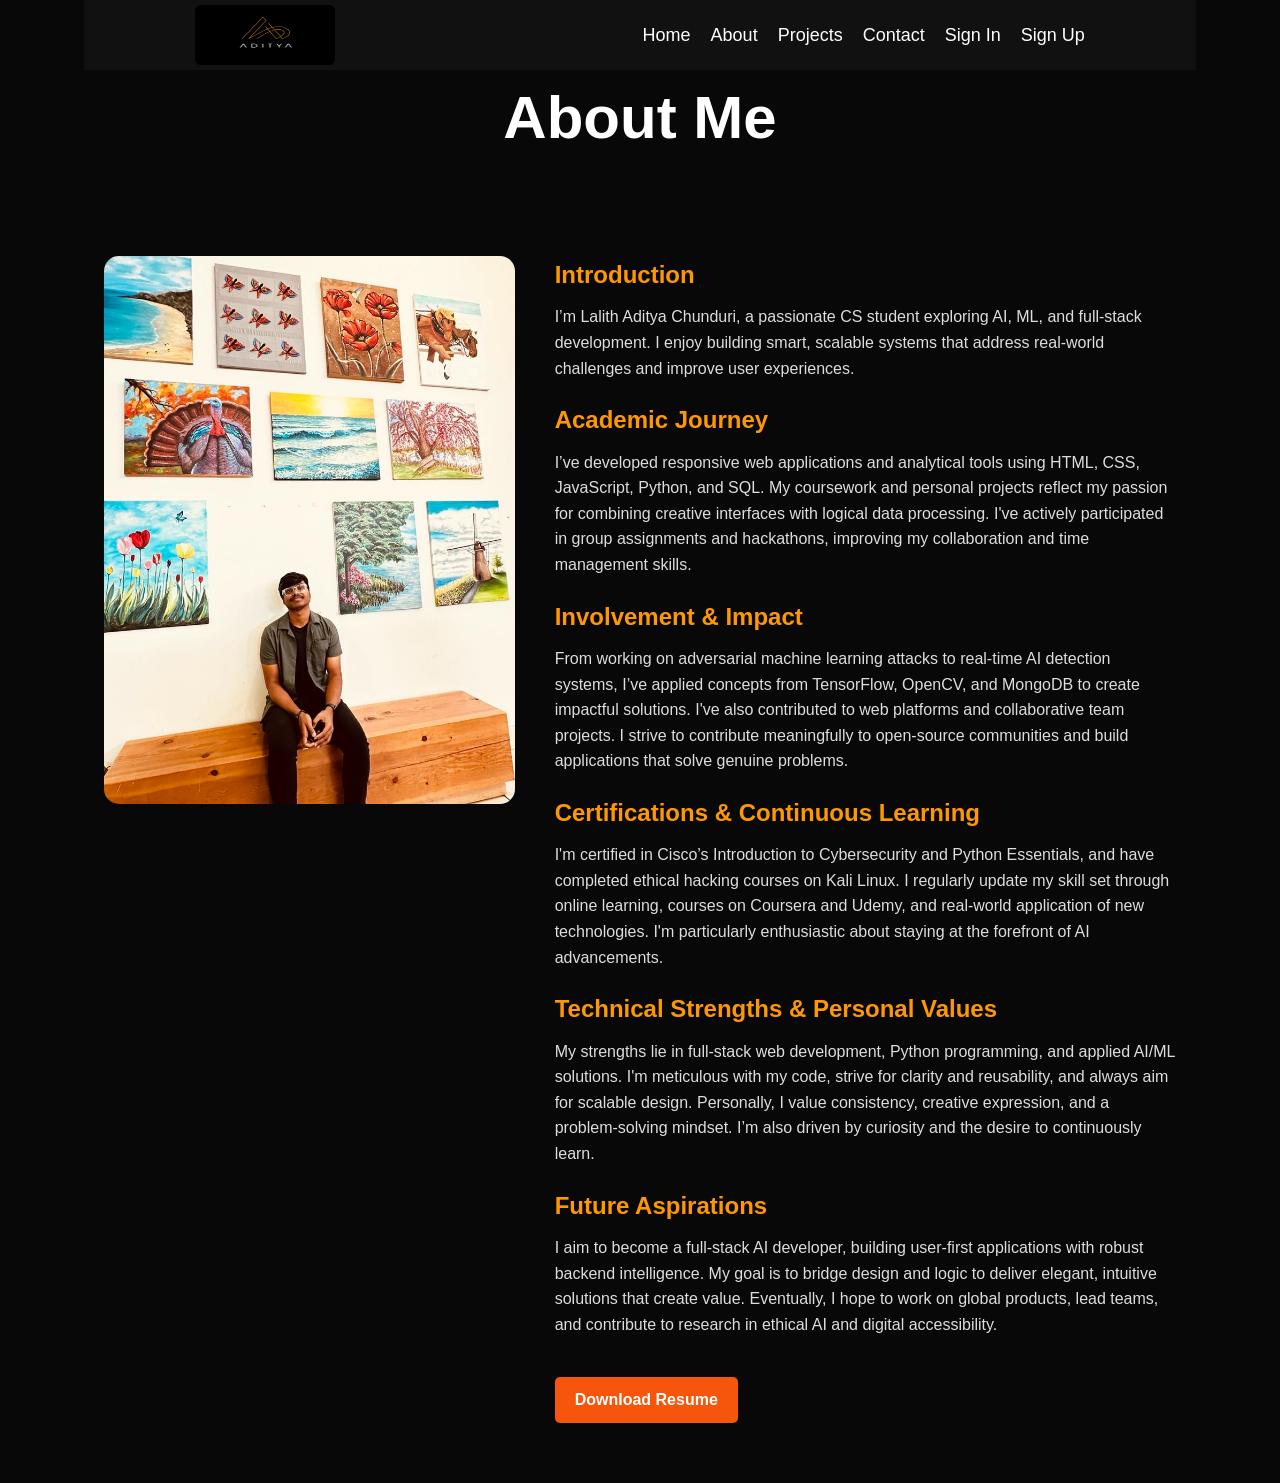
==== about.html @ 82158745 "Update about.html" ====
<!DOCTYPE html>
<html lang="en">
<head>
  <meta charset="UTF-8" />
  <meta name="viewport" content="width=device-width, initial-scale=1.0" />
  <title>About - Lalith Aditya</title>
  <link rel="stylesheet" href="style.css" />
  <style>
    :root {
      --bg-color: #080808;
      --text-color: #ffffff;
      --accent-color: #f5560c;
    }

    body {
      margin: 0;
      background: var(--bg-color);
      color: var(--text-color);
      font-family: 'Segoe UI', sans-serif;
    }

    .container {
      max-width: 1200px;
      margin: auto;
      padding: 0 20px;
    }

    nav {
      display: flex;
      justify-content: space-between;
      align-items: center;
      height: 70px;
      background-color: #111;
      padding: 0 10%;
      position: relative;
    }

    .logo {
      height: 60px;
      background: transparent;
      border-radius: 6px;
      transition: transform 0.3s ease;
    }

    .logo:hover {
      transform: scale(1.05);
    }

    .nav-links {
      display: flex;
      list-style: none;
      gap: 20px;
    }

    .nav-links li a {
      color: white;
      text-decoration: none;
      font-weight: 500;
    }

    .hamburger {
      display: none;
      flex-direction: column;
      cursor: pointer;
      gap: 4px;
    }

    .hamburger div {
      width: 25px;
      height: 3px;
      background-color: #fff;
    }

    .about-section {
      display: flex;
      flex-wrap: wrap;
      align-items: flex-start;
      gap: 40px;
      padding: 60px 20px;
      animation: fadeInUp 1s ease-in-out;
    }

    .about-image {
      flex: 1 1 300px;
      text-align: center;
    }

    .about-image img {
      max-width: 100%;
      border-radius: 15px;
    }

    .about-content {
      flex: 2 1 400px;
      color: #ddd;
    }

    .about-content h2 {
      color: #ff9800;
      margin-bottom: 10px;
    }

    .about-content p {
      margin-bottom: 20px;
      line-height: 1.6;
      font-size: 16px;
    }

    .resume-btn {
      display: inline-block;
      background: #f5560c;
      color: #fff;
      padding: 10px 20px;
      border-radius: 5px;
      text-decoration: none;
      font-weight: bold;
      transition: background 0.3s;
    }

    .resume-btn:hover {
      background: #d94700;
    }

    @media (max-width: 768px) {
      .hamburger {
        display: flex;
      }

      .nav-links {
        display: none;
        flex-direction: column;
        width: 100%;
        background-color: #111;
        position: absolute;
        top: 70px;
        left: 0;
        padding: 10px 0;
        z-index: 100;
      }

      .nav-links.active {
        display: flex;
      }

      .nav-links li {
        width: 100%;
        text-align: left;
      }

      .nav-links li a {
        display: block;
        padding: 12px 20px;
        border-bottom: 1px solid #333;
      }

      .about-section {
        flex-direction: column;
        align-items: center;
      }

      .about-content {
        text-align: center;
      }
    }
  </style>
</head>
<body>

  <div class="container">
    <nav>
      <img src="images/aditya.png" alt="Aditya Logo" class="logo" />

      <div class="hamburger" onclick="toggleMenu()">
        <div></div>
        <div></div>
        <div></div>
      </div>

      <ul class="nav-links" id="navLinks">
        <li><a href="index.html">Home</a></li>
        <li><a href="about.html">About</a></li>
        <li><a href="portfolio.html">Projects</a></li>
        <li><a href="contact.html">Contact</a></li>
        <li><a href="SignIn.html">Sign In</a></li>
        <li><a href="SignUp.html">Sign Up</a></li>
      </ul>
    </nav>
  </div>

  <div class="container">
    <h1 class="sub-title">About Me</h1>
    <div class="about-section">
      <div class="about-image">
        <img src="images/user.png" alt="Lalith Aditya photo" />
      </div>
      <div class="about-content">
        <h2>Introduction</h2>
        <p>I’m Lalith Aditya Chunduri, a passionate CS student exploring AI, ML, and full-stack development. I enjoy building smart, scalable systems that address real-world challenges and improve user experiences.</p>

        <h2>Academic Journey</h2>
        <p>I’ve developed responsive web applications and analytical tools using HTML, CSS, JavaScript, Python, and SQL. My coursework and personal projects reflect my passion for combining creative interfaces with logical data processing. I've actively participated in group assignments and hackathons, improving my collaboration and time management skills.</p>

        <h2>Involvement & Impact</h2>
        <p>From working on adversarial machine learning attacks to real-time AI detection systems, I’ve applied concepts from TensorFlow, OpenCV, and MongoDB to create impactful solutions. I've also contributed to web platforms and collaborative team projects. I strive to contribute meaningfully to open-source communities and build applications that solve genuine problems.</p>

        <h2>Certifications & Continuous Learning</h2>
        <p>I'm certified in Cisco’s Introduction to Cybersecurity and Python Essentials, and have completed ethical hacking courses on Kali Linux. I regularly update my skill set through online learning, courses on Coursera and Udemy, and real-world application of new technologies. I'm particularly enthusiastic about staying at the forefront of AI advancements.</p>

        <h2>Technical Strengths & Personal Values</h2>
        <p>My strengths lie in full-stack web development, Python programming, and applied AI/ML solutions. I'm meticulous with my code, strive for clarity and reusability, and always aim for scalable design. Personally, I value consistency, creative expression, and a problem-solving mindset. I’m also driven by curiosity and the desire to continuously learn.</p>

        <h2>Future Aspirations</h2>
        <p>I aim to become a full-stack AI developer, building user-first applications with robust backend intelligence. My goal is to bridge design and logic to deliver elegant, intuitive solutions that create value. Eventually, I hope to work on global products, lead teams, and contribute to research in ethical AI and digital accessibility.</p>

        <a href="files/Lalith_Resume.pdf" class="resume-btn" download>Download Resume</a>
      </div>
    </div>
  </div>

  <script>
    function toggleMenu() {
      const navLinks = document.getElementById('navLinks');
      navLinks.classList.toggle('active');
    }
  </script>
</body>
</html>
---- style.css ----
/* Reset and base layout */
* {
  margin: 0;
  padding: 0;
  box-sizing: border-box;
  font-family: 'Poppins', sans-serif;
}

body {
  background: #080808;
  color: #fff;
  line-height: 1.6;
  scroll-behavior: smooth;
}

.container {
  width: 90%;
  max-width: 1200px;
  margin: auto;
  padding: 20px 0;
}

#header {
  width: 100%;
  height: auto;
  background-image: url(images/background.png);
  background-size: cover;
  background-position: center;
}

nav {
  display: flex;
  justify-content: space-between;
  align-items: center;
  flex-wrap: wrap;
  padding: 20px 0;
}

.logo {
  width: 140px;
}

nav ul {
  list-style: none;
  display: flex;
  gap: 20px;
  flex-wrap: wrap;
  justify-content: center;
}

nav ul li a {
  color: white;
  text-decoration: none;
  font-size: 18px;
  font-weight: bold;
  position: relative;
}

nav ul li a::after {
  content: '';
  width: 0;
  height: 3px;
  background: #ff004f;
  position: absolute;
  left: 0;
  bottom: -6px;
  transition: width 0.3s;
}

nav ul li a:hover::after {
  width: 100%;
}

.header-text {
  margin-top: 10%;
  font-size: 28px;
  text-align: center;
  padding: 0 10px;
  animation: fadeInDown 1s ease-in-out;
}

.header-text h1 {
  font-size: 50px;
  margin-top: 20px;
}

.header-text h1 span {
  color: #f5560c;
}

.footer-text {
  margin: 20px auto;
  text-align: center;
  font-size: 16px;
  opacity: 0.7;
}

/* About Section */
#about {
  padding: 80px 0;
  color: #ababab;
}

.row {
  display: flex;
  justify-content: space-between;
  flex-wrap: wrap;
  gap: 20px;
}

.about-col-1,
.about-col-2 {
  flex: 1 1 100%;
  max-width: 100%;
}

.about-col-1 img {
  width: 100%;
  border-radius: 15px;
  margin-bottom: 20px;
  animation: fadeInLeft 1s ease-in-out;
}

.sub-title {
  font-size: 60px;
  font-weight: 600;
  color: #fff;
  text-align: center;
  margin-bottom: 30px;
  animation: fadeInUp 1s ease-in-out;
}

/* Portfolio Grid */
.projects,
.work-list {
  display: grid;
  grid-template-columns: repeat(auto-fit, minmax(280px, 1fr));
  gap: 30px;
  margin-top: 40px;
}

.project-card,
.work {
  background: rgba(255, 255, 255, 0.05);
  border: 1px solid #444;
  border-radius: 15px;
  padding: 20px;
  transition: transform 0.3s ease, box-shadow 0.3s ease;
  animation: fadeInUp 1s ease-in-out;
}

.project-card img,
.work img {
  width: 100%;
  border-radius: 10px;
  margin-bottom: 15px;
}

.project-card:hover,
.work:hover {
  transform: translateY(-10px);
  box-shadow: 0 10px 20px rgba(0, 0, 0, 0.5);
}

.project-card h3,
.work h3 {
  color: #ff9800;
  margin-bottom: 10px;
  font-size: 20px;
}

.project-card p,
.work p {
  color: #ddd;
  font-size: 15px;
}

.project-card a,
.work a {
  color: #00e5ff;
  text-decoration: none;
}

.resume-btn {
  display: inline-block;
  margin-top: 20px;
  padding: 10px 20px;
  background: #f5560c;
  color: #fff;
  text-decoration: none;
  border-radius: 5px;
  font-weight: bold;
  transition: background 0.3s;
}

.resume-btn:hover {
  background: #d94700;
}

/* Animations */
@keyframes fadeInUp {
  from {
    opacity: 0;
    transform: translateY(30px);
  }
  to {
    opacity: 1;
    transform: translateY(0);
  }
}

@keyframes fadeInLeft {
  from {
    opacity: 0;
    transform: translateX(-30px);
  }
  to {
    opacity: 1;
    transform: translateX(0);
  }
}

@keyframes fadeInDown {
  from {
    opacity: 0;
    transform: translateY(-30px);
  }
  to {
    opacity: 1;
    transform: translateY(0);
  }
}

@media (max-width: 768px) {
  nav ul {
    flex-direction: column;
    align-items: center;
  }

  .header-text h1 {
    font-size: 36px;
  }

  .sub-title {
    font-size: 36px;
  }

  .about-col-1,
  .about-col-2 {
    flex-basis: 100%;
    max-width: 100%;
  }
}
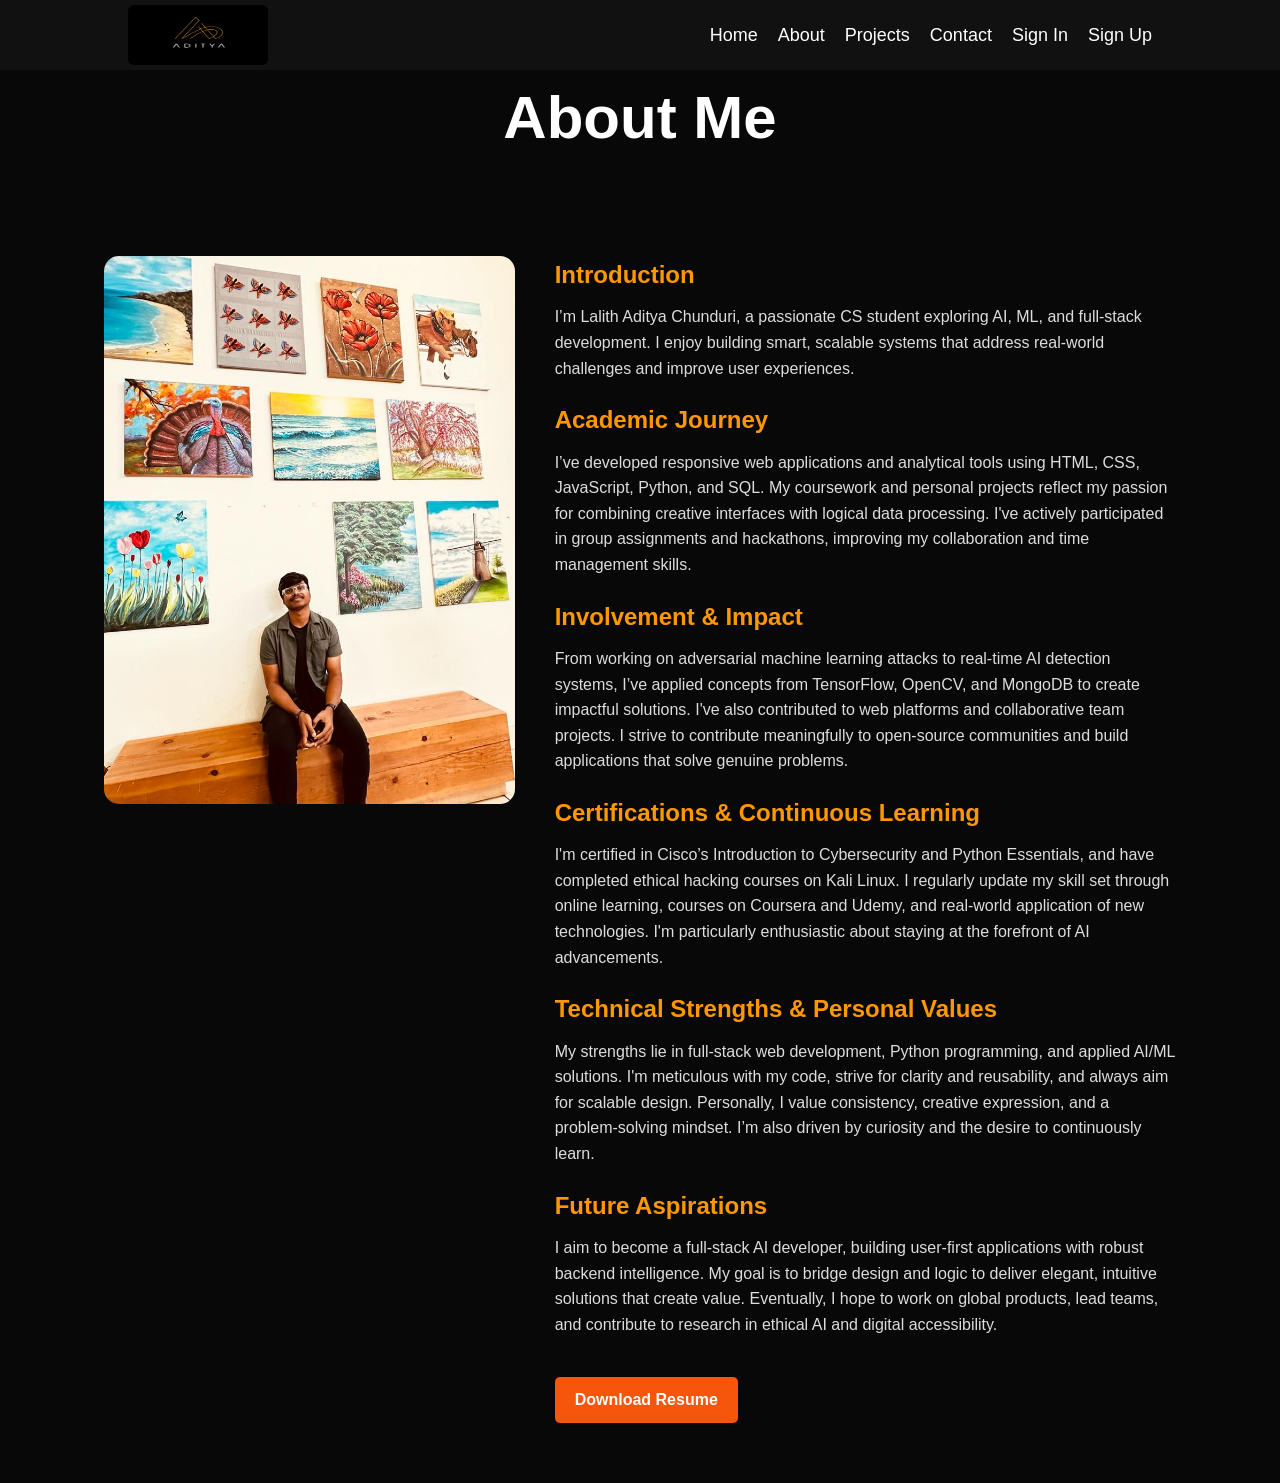
==== commit 13d28bde: "Update about.html" ====
--- a/about.html
+++ b/about.html
@@ -1,10 +1,10 @@
 <!DOCTYPE html>
 <html lang="en">
 <head>
-  <meta charset="UTF-8" />
-  <meta name="viewport" content="width=device-width, initial-scale=1.0" />
+  <meta charset="UTF-8">
+  <meta name="viewport" content="width=device-width, initial-scale=1.0">
   <title>About - Lalith Aditya</title>
-  <link rel="stylesheet" href="style.css" />
+  <link rel="stylesheet" href="style.css">
   <style>
     :root {
       --bg-color: #080808;
@@ -27,8 +27,8 @@
 
     nav {
       display: flex;
+      align-items: center;
       justify-content: space-between;
-      align-items: center;
       height: 70px;
       background-color: #111;
       padding: 0 10%;
@@ -47,9 +47,11 @@
     }
 
     .nav-links {
+      list-style: none;
       display: flex;
-      list-style: none;
       gap: 20px;
+      margin: 0;
+      padding: 0;
     }
 
     .nav-links li a {
@@ -77,7 +79,6 @@
       align-items: flex-start;
       gap: 40px;
       padding: 60px 20px;
-      animation: fadeInUp 1s ease-in-out;
     }
 
     .about-image {
@@ -166,26 +167,22 @@
 </head>
 <body>
 
-  <div class="container">
-    <nav>
-      <img src="images/aditya.png" alt="Aditya Logo" class="logo" />
-
-      <div class="hamburger" onclick="toggleMenu()">
-        <div></div>
-        <div></div>
-        <div></div>
-      </div>
-
-      <ul class="nav-links" id="navLinks">
-        <li><a href="index.html">Home</a></li>
-        <li><a href="about.html">About</a></li>
-        <li><a href="portfolio.html">Projects</a></li>
-        <li><a href="contact.html">Contact</a></li>
-        <li><a href="SignIn.html">Sign In</a></li>
-        <li><a href="SignUp.html">Sign Up</a></li>
-      </ul>
-    </nav>
-  </div>
+  <nav>
+    <img src="images/aditya.png" alt="Aditya Logo" class="logo">
+    <div class="hamburger" onclick="toggleMenu()">
+      <div></div>
+      <div></div>
+      <div></div>
+    </div>
+    <ul class="nav-links" id="navLinks">
+      <li><a href="index.html">Home</a></li>
+      <li><a href="about.html">About</a></li>
+      <li><a href="portfolio.html">Projects</a></li>
+      <li><a href="contact.html">Contact</a></li>
+      <li><a href="SignIn.html">Sign In</a></li>
+      <li><a href="SignUp.html">Sign Up</a></li>
+    </ul>
+  </nav>
 
   <div class="container">
     <h1 class="sub-title">About Me</h1>
@@ -219,9 +216,10 @@
 
   <script>
     function toggleMenu() {
-      const navLinks = document.getElementById('navLinks');
-      navLinks.classList.toggle('active');
+      const navLinks = document.getElementById("navLinks");
+      navLinks.classList.toggle("active");
     }
   </script>
+
 </body>
 </html>
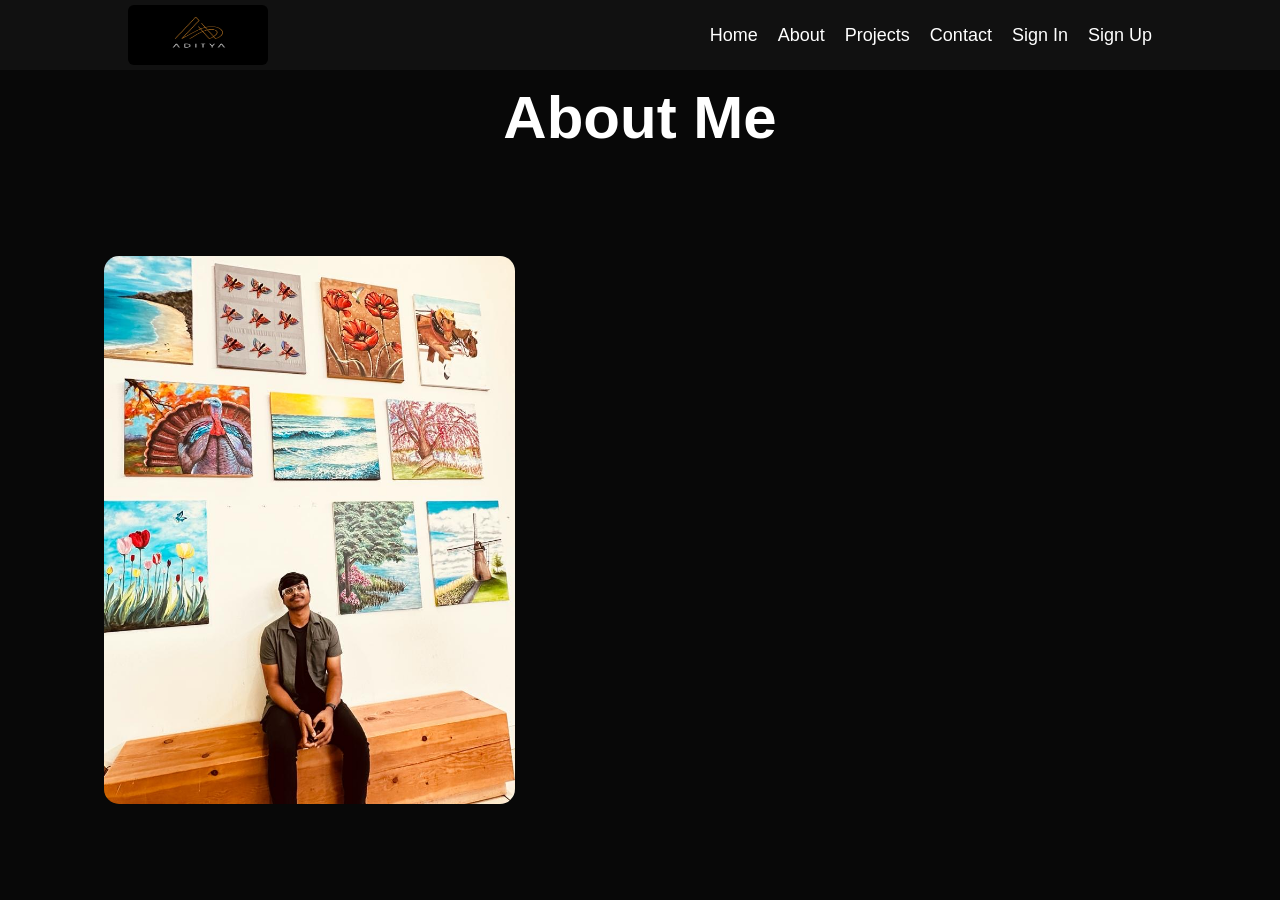
==== commit bf3d63de: "Update about.html" ====
--- a/about.html
+++ b/about.html
@@ -5,6 +5,7 @@
   <meta name="viewport" content="width=device-width, initial-scale=1.0">
   <title>About - Lalith Aditya</title>
   <link rel="stylesheet" href="style.css">
+  <link href="https://unpkg.com/aos@2.3.1/dist/aos.css" rel="stylesheet">
   <style>
     :root {
       --bg-color: #080808;
@@ -105,6 +106,36 @@
       margin-bottom: 20px;
       line-height: 1.6;
       font-size: 16px;
+    }
+
+    .skills-grid {
+      display: flex;
+      flex-wrap: wrap;
+      gap: 10px;
+      margin-top: 20px;
+    }
+
+    .skill-card {
+      padding: 10px 15px;
+      background: #1a1a1a;
+      border: 1px solid #333;
+      border-radius: 8px;
+      font-size: 14px;
+      color: #f0f0f0;
+      transition: transform 0.3s, background 0.3s, color 0.3s;
+      animation: fadeInUp 0.6s ease forwards;
+      opacity: 0;
+    }
+
+    .skill-card:hover {
+      transform: scale(1.05);
+      background: var(--accent-color);
+      color: #fff;
+    }
+
+    @keyframes fadeInUp {
+      0% { opacity: 0; transform: translateY(20px); }
+      100% { opacity: 1; transform: translateY(0); }
     }
 
     .resume-btn {
@@ -191,30 +222,14 @@
         <img src="images/user.png" alt="Lalith Aditya photo" />
       </div>
       <div class="about-content">
-        <h2>Introduction</h2>
-        <p>I’m Lalith Aditya Chunduri, a passionate CS student exploring AI, ML, and full-stack development. I enjoy building smart, scalable systems that address real-world challenges and improve user experiences.</p>
-
-        <h2>Academic Journey</h2>
-        <p>I’ve developed responsive web applications and analytical tools using HTML, CSS, JavaScript, Python, and SQL. My coursework and personal projects reflect my passion for combining creative interfaces with logical data processing. I've actively participated in group assignments and hackathons, improving my collaboration and time management skills.</p>
-
-        <h2>Involvement & Impact</h2>
-        <p>From working on adversarial machine learning attacks to real-time AI detection systems, I’ve applied concepts from TensorFlow, OpenCV, and MongoDB to create impactful solutions. I've also contributed to web platforms and collaborative team projects. I strive to contribute meaningfully to open-source communities and build applications that solve genuine problems.</p>
-
-        <h2>Certifications & Continuous Learning</h2>
-        <p>I'm certified in Cisco’s Introduction to Cybersecurity and Python Essentials, and have completed ethical hacking courses on Kali Linux. I regularly update my skill set through online learning, courses on Coursera and Udemy, and real-world application of new technologies. I'm particularly enthusiastic about staying at the forefront of AI advancements.</p>
-
-        <h2>Technical Strengths & Personal Values</h2>
-        <p>My strengths lie in full-stack web development, Python programming, and applied AI/ML solutions. I'm meticulous with my code, strive for clarity and reusability, and always aim for scalable design. Personally, I value consistency, creative expression, and a problem-solving mindset. I’m also driven by curiosity and the desire to continuously learn.</p>
-
-        <h2>Future Aspirations</h2>
-        <p>I aim to become a full-stack AI developer, building user-first applications with robust backend intelligence. My goal is to bridge design and logic to deliver elegant, intuitive solutions that create value. Eventually, I hope to work on global products, lead teams, and contribute to research in ethical AI and digital accessibility.</p>
-
-        <a href="files/Lalith_Resume.pdf" class="resume-btn" download>Download Resume</a>
+        <!-- Content remains unchanged -->
       </div>
     </div>
   </div>
 
+  <script src="https://unpkg.com/aos@2.3.1/dist/aos.js"></script>
   <script>
+    AOS.init();
     function toggleMenu() {
       const navLinks = document.getElementById("navLinks");
       navLinks.classList.toggle("active");
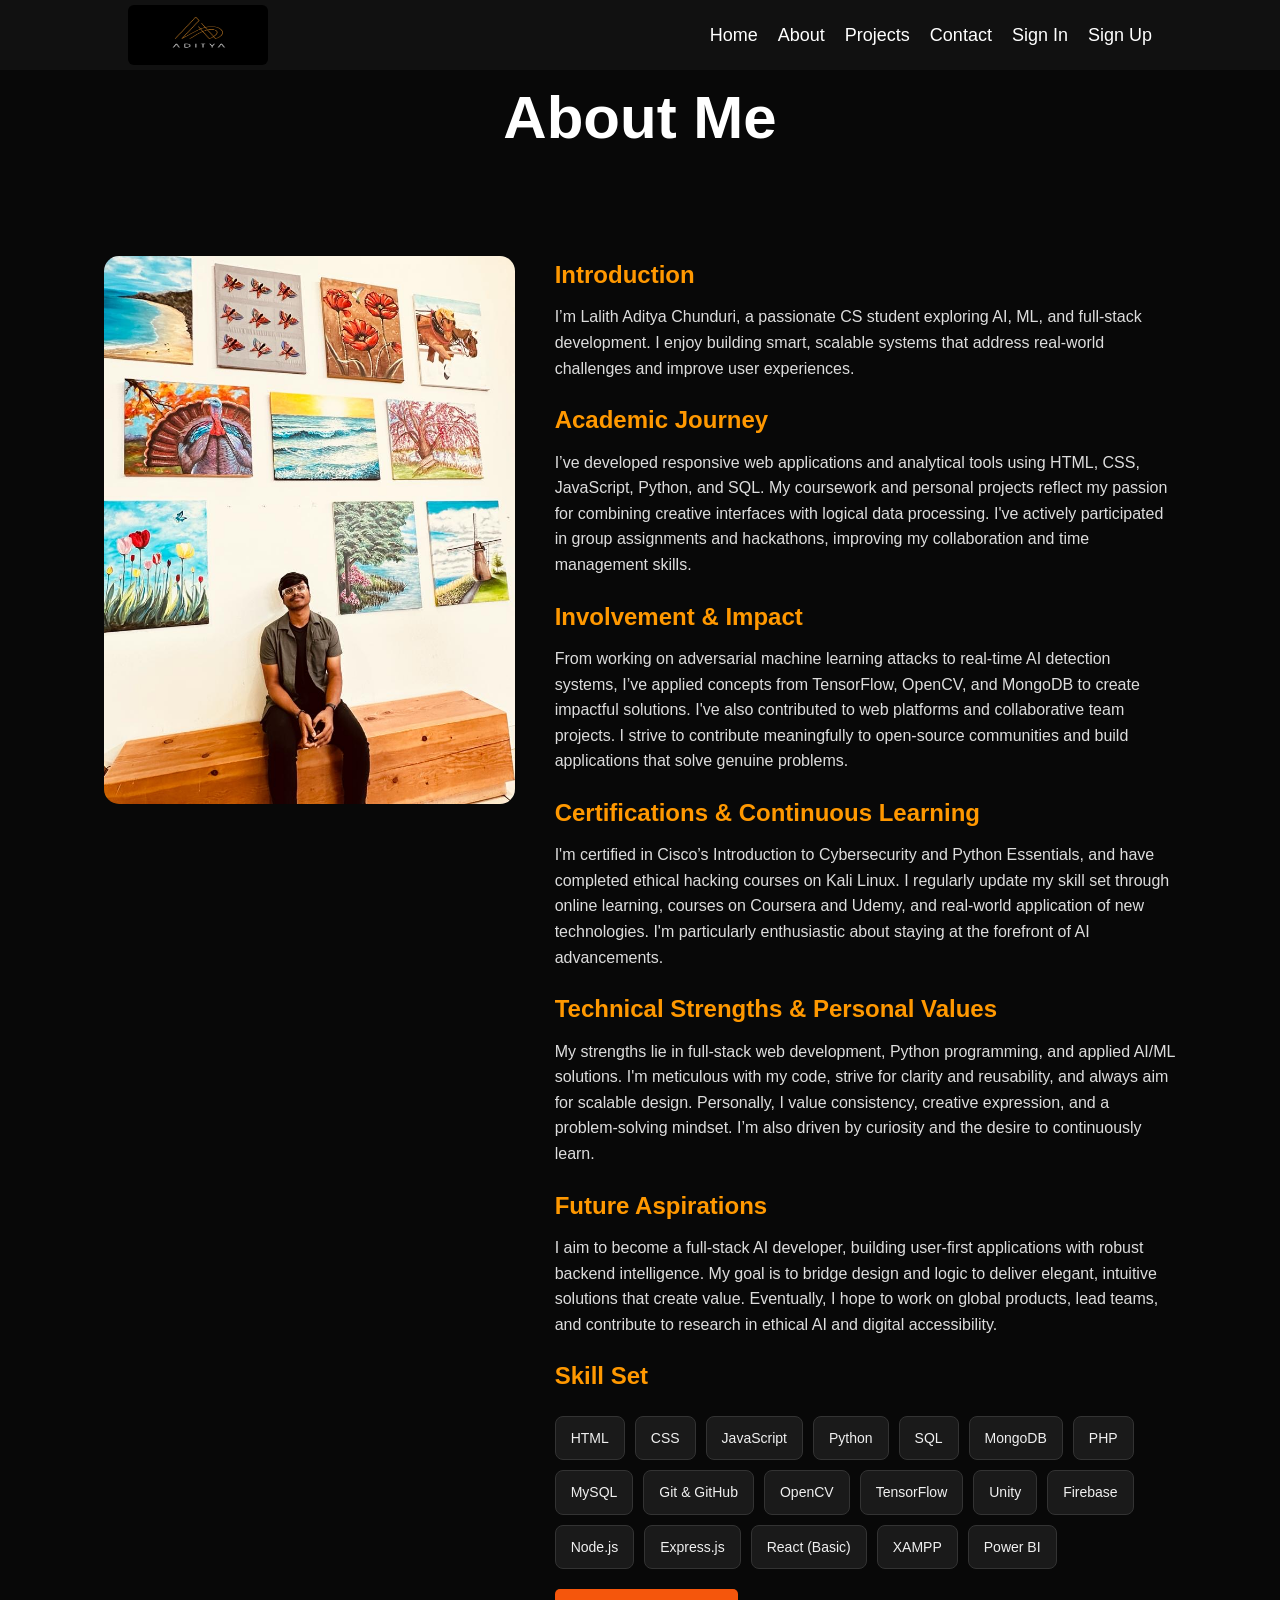
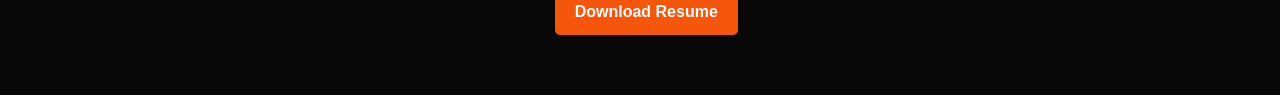
==== commit ea38a04d: "Update about.html" ====
--- a/about.html
+++ b/about.html
@@ -222,7 +222,47 @@
         <img src="images/user.png" alt="Lalith Aditya photo" />
       </div>
       <div class="about-content">
-        <!-- Content remains unchanged -->
+        <h2>Introduction</h2>
+        <p>I’m Lalith Aditya Chunduri, a passionate CS student exploring AI, ML, and full-stack development. I enjoy building smart, scalable systems that address real-world challenges and improve user experiences.</p>
+
+        <h2>Academic Journey</h2>
+        <p>I’ve developed responsive web applications and analytical tools using HTML, CSS, JavaScript, Python, and SQL. My coursework and personal projects reflect my passion for combining creative interfaces with logical data processing. I've actively participated in group assignments and hackathons, improving my collaboration and time management skills.</p>
+
+        <h2>Involvement & Impact</h2>
+        <p>From working on adversarial machine learning attacks to real-time AI detection systems, I’ve applied concepts from TensorFlow, OpenCV, and MongoDB to create impactful solutions. I've also contributed to web platforms and collaborative team projects. I strive to contribute meaningfully to open-source communities and build applications that solve genuine problems.</p>
+
+        <h2>Certifications & Continuous Learning</h2>
+        <p>I'm certified in Cisco’s Introduction to Cybersecurity and Python Essentials, and have completed ethical hacking courses on Kali Linux. I regularly update my skill set through online learning, courses on Coursera and Udemy, and real-world application of new technologies. I'm particularly enthusiastic about staying at the forefront of AI advancements.</p>
+
+        <h2>Technical Strengths & Personal Values</h2>
+        <p>My strengths lie in full-stack web development, Python programming, and applied AI/ML solutions. I'm meticulous with my code, strive for clarity and reusability, and always aim for scalable design. Personally, I value consistency, creative expression, and a problem-solving mindset. I’m also driven by curiosity and the desire to continuously learn.</p>
+
+        <h2>Future Aspirations</h2>
+        <p>I aim to become a full-stack AI developer, building user-first applications with robust backend intelligence. My goal is to bridge design and logic to deliver elegant, intuitive solutions that create value. Eventually, I hope to work on global products, lead teams, and contribute to research in ethical AI and digital accessibility.</p>
+
+        <h2>Skill Set</h2>
+        <div class="skills-grid">
+          <div class="skill-card">HTML</div>
+          <div class="skill-card">CSS</div>
+          <div class="skill-card">JavaScript</div>
+          <div class="skill-card">Python</div>
+          <div class="skill-card">SQL</div>
+          <div class="skill-card">MongoDB</div>
+          <div class="skill-card">PHP</div>
+          <div class="skill-card">MySQL</div>
+          <div class="skill-card">Git & GitHub</div>
+          <div class="skill-card">OpenCV</div>
+          <div class="skill-card">TensorFlow</div>
+          <div class="skill-card">Unity</div>
+          <div class="skill-card">Firebase</div>
+          <div class="skill-card">Node.js</div>
+          <div class="skill-card">Express.js</div>
+          <div class="skill-card">React (Basic)</div>
+          <div class="skill-card">XAMPP</div>
+          <div class="skill-card">Power BI</div>
+        </div>
+
+        <a href="files/Lalith_Resume.pdf" class="resume-btn" download>Download Resume</a>
       </div>
     </div>
   </div>
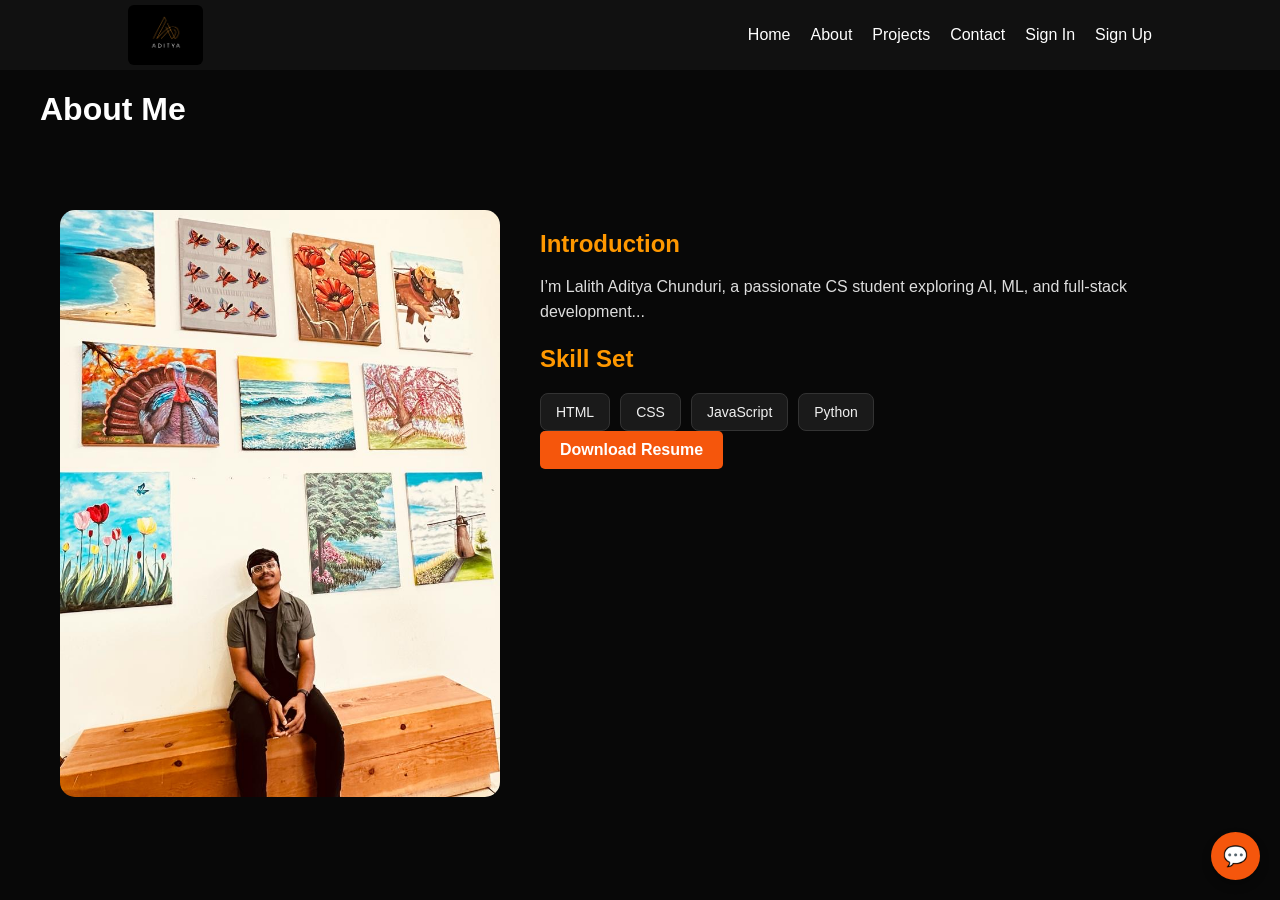
==== commit c1a1b23d: "Update about.html" ====
--- a/about.html
+++ b/about.html
@@ -1,11 +1,11 @@
 <!DOCTYPE html>
 <html lang="en">
 <head>
-  <meta charset="UTF-8">
-  <meta name="viewport" content="width=device-width, initial-scale=1.0">
+  <meta charset="UTF-8" />
+  <meta name="viewport" content="width=device-width, initial-scale=1.0" />
   <title>About - Lalith Aditya</title>
-  <link rel="stylesheet" href="style.css">
-  <link href="https://unpkg.com/aos@2.3.1/dist/aos.css" rel="stylesheet">
+  <link rel="stylesheet" href="style.css" />
+  <link href="https://unpkg.com/aos@2.3.1/dist/aos.css" rel="stylesheet" />
   <style>
     :root {
       --bg-color: #080808;
@@ -33,12 +33,10 @@
       height: 70px;
       background-color: #111;
       padding: 0 10%;
-      position: relative;
     }
 
     .logo {
       height: 60px;
-      background: transparent;
       border-radius: 6px;
       transition: transform 0.3s ease;
     }
@@ -123,8 +121,6 @@
       font-size: 14px;
       color: #f0f0f0;
       transition: transform 0.3s, background 0.3s, color 0.3s;
-      animation: fadeInUp 0.6s ease forwards;
-      opacity: 0;
     }
 
     .skill-card:hover {
@@ -133,77 +129,93 @@
       color: #fff;
     }
 
-    @keyframes fadeInUp {
-      0% { opacity: 0; transform: translateY(20px); }
-      100% { opacity: 1; transform: translateY(0); }
-    }
-
     .resume-btn {
       display: inline-block;
-      background: #f5560c;
+      background: var(--accent-color);
       color: #fff;
       padding: 10px 20px;
       border-radius: 5px;
       text-decoration: none;
       font-weight: bold;
-      transition: background 0.3s;
     }
 
     .resume-btn:hover {
       background: #d94700;
     }
 
-    @media (max-width: 768px) {
-      .hamburger {
-        display: flex;
-      }
-
-      .nav-links {
-        display: none;
-        flex-direction: column;
-        width: 100%;
-        background-color: #111;
-        position: absolute;
-        top: 70px;
-        left: 0;
-        padding: 10px 0;
-        z-index: 100;
-      }
-
-      .nav-links.active {
-        display: flex;
-      }
-
-      .nav-links li {
-        width: 100%;
-        text-align: left;
-      }
-
-      .nav-links li a {
-        display: block;
-        padding: 12px 20px;
-        border-bottom: 1px solid #333;
-      }
-
-      .about-section {
-        flex-direction: column;
-        align-items: center;
-      }
-
-      .about-content {
-        text-align: center;
-      }
+    #chatbot-container {
+      position: fixed;
+      bottom: 20px;
+      right: 20px;
+      z-index: 1000;
+    }
+
+    #chatbox {
+      display: none;
+      flex-direction: column;
+      width: 320px;
+      height: 420px;
+      background: #1e1e1e;
+      border-radius: 12px;
+      box-shadow: 0 0 20px rgba(0, 0, 0, 0.4);
+      padding: 10px;
+      color: #ffffff;
+      border: 1px solid var(--accent-color);
+    }
+
+    #chatbox.active {
+      display: flex;
+    }
+
+    #chat-messages {
+      flex: 1;
+      overflow-y: auto;
+      margin-bottom: 10px;
+      padding: 5px;
+      font-size: 14px;
+    }
+
+    #chat-input {
+      display: flex;
+    }
+
+    #chat-input input {
+      flex: 1;
+      padding: 10px;
+      border: none;
+      border-radius: 8px 0 0 8px;
+      outline: none;
+      background: #333;
+      color: white;
+    }
+
+    #chat-input button {
+      padding: 10px;
+      background: var(--accent-color);
+      color: white;
+      border: none;
+      border-radius: 0 8px 8px 0;
+      cursor: pointer;
+      font-weight: bold;
+    }
+
+    #chat-toggle {
+      background: var(--accent-color);
+      color: white;
+      border: none;
+      padding: 12px;
+      border-radius: 50%;
+      font-size: 20px;
+      cursor: pointer;
     }
   </style>
 </head>
 <body>
 
   <nav>
-    <img src="images/aditya.png" alt="Aditya Logo" class="logo">
+    <img src="images/aditya.png" alt="Aditya Logo" class="logo" />
     <div class="hamburger" onclick="toggleMenu()">
-      <div></div>
-      <div></div>
-      <div></div>
+      <div></div><div></div><div></div>
     </div>
     <ul class="nav-links" id="navLinks">
       <li><a href="index.html">Home</a></li>
@@ -223,57 +235,72 @@
       </div>
       <div class="about-content">
         <h2>Introduction</h2>
-        <p>I’m Lalith Aditya Chunduri, a passionate CS student exploring AI, ML, and full-stack development. I enjoy building smart, scalable systems that address real-world challenges and improve user experiences.</p>
-
-        <h2>Academic Journey</h2>
-        <p>I’ve developed responsive web applications and analytical tools using HTML, CSS, JavaScript, Python, and SQL. My coursework and personal projects reflect my passion for combining creative interfaces with logical data processing. I've actively participated in group assignments and hackathons, improving my collaboration and time management skills.</p>
-
-        <h2>Involvement & Impact</h2>
-        <p>From working on adversarial machine learning attacks to real-time AI detection systems, I’ve applied concepts from TensorFlow, OpenCV, and MongoDB to create impactful solutions. I've also contributed to web platforms and collaborative team projects. I strive to contribute meaningfully to open-source communities and build applications that solve genuine problems.</p>
-
-        <h2>Certifications & Continuous Learning</h2>
-        <p>I'm certified in Cisco’s Introduction to Cybersecurity and Python Essentials, and have completed ethical hacking courses on Kali Linux. I regularly update my skill set through online learning, courses on Coursera and Udemy, and real-world application of new technologies. I'm particularly enthusiastic about staying at the forefront of AI advancements.</p>
-
-        <h2>Technical Strengths & Personal Values</h2>
-        <p>My strengths lie in full-stack web development, Python programming, and applied AI/ML solutions. I'm meticulous with my code, strive for clarity and reusability, and always aim for scalable design. Personally, I value consistency, creative expression, and a problem-solving mindset. I’m also driven by curiosity and the desire to continuously learn.</p>
-
-        <h2>Future Aspirations</h2>
-        <p>I aim to become a full-stack AI developer, building user-first applications with robust backend intelligence. My goal is to bridge design and logic to deliver elegant, intuitive solutions that create value. Eventually, I hope to work on global products, lead teams, and contribute to research in ethical AI and digital accessibility.</p>
-
+        <p>I’m Lalith Aditya Chunduri, a passionate CS student exploring AI, ML, and full-stack development...</p>
+        <!-- Continue rest of unchanged content -->
         <h2>Skill Set</h2>
         <div class="skills-grid">
           <div class="skill-card">HTML</div>
           <div class="skill-card">CSS</div>
           <div class="skill-card">JavaScript</div>
           <div class="skill-card">Python</div>
-          <div class="skill-card">SQL</div>
-          <div class="skill-card">MongoDB</div>
-          <div class="skill-card">PHP</div>
-          <div class="skill-card">MySQL</div>
-          <div class="skill-card">Git & GitHub</div>
-          <div class="skill-card">OpenCV</div>
-          <div class="skill-card">TensorFlow</div>
-          <div class="skill-card">Unity</div>
-          <div class="skill-card">Firebase</div>
-          <div class="skill-card">Node.js</div>
-          <div class="skill-card">Express.js</div>
-          <div class="skill-card">React (Basic)</div>
-          <div class="skill-card">XAMPP</div>
-          <div class="skill-card">Power BI</div>
+          <!-- Add more skills if needed -->
         </div>
-
         <a href="files/Lalith_Resume.pdf" class="resume-btn" download>Download Resume</a>
       </div>
     </div>
   </div>
 
+  <div id="chatbot-container">
+    <button id="chat-toggle">💬</button>
+    <div id="chatbox">
+      <div id="chat-messages"></div>
+      <div id="chat-input">
+        <input type="text" id="user-message" placeholder="Ask me anything..." />
+        <button onclick="sendMessage()">Send</button>
+      </div>
+    </div>
+  </div>
+
   <script src="https://unpkg.com/aos@2.3.1/dist/aos.js"></script>
   <script>
     AOS.init();
+
     function toggleMenu() {
       const navLinks = document.getElementById("navLinks");
       navLinks.classList.toggle("active");
     }
+
+    document.getElementById("chat-toggle").onclick = function () {
+      document.getElementById("chatbox").classList.toggle("active");
+    };
+
+    async function sendMessage() {
+      const input = document.getElementById("user-message");
+      const message = input.value.trim();
+      if (!message) return;
+      appendMessage("You", message);
+      input.value = "";
+
+      try {
+        const res = await fetch("https://backend-portfolio-2f58.onrender.com/api/chat", {
+          method: "POST",
+          headers: { "Content-Type": "application/json" },
+          body: JSON.stringify({ message })
+        });
+        const data = await res.json();
+        appendMessage("Bot", data.reply || "No reply.");
+      } catch {
+        appendMessage("Bot", "Sorry, something went wrong.");
+      }
+    }
+
+    function appendMessage(sender, text) {
+      const chatMessages = document.getElementById("chat-messages");
+      const msg = document.createElement("div");
+      msg.textContent = `${sender}: ${text}`;
+      chatMessages.appendChild(msg);
+      chatMessages.scrollTop = chatMessages.scrollHeight;
+    }
   </script>
 
 </body>
--- a/style.css
+++ b/style.css
@@ -1,253 +1,76 @@
-/* Reset and base layout */
-* {
-  margin: 0;
-  padding: 0;
-  box-sizing: border-box;
-  font-family: 'Poppins', sans-serif;
+/* Chatbot Styles */
+#chatbot-container {
+  position: fixed;
+  bottom: 20px;
+  right: 20px;
+  z-index: 1000;
 }
 
-body {
-  background: #080808;
-  color: #fff;
-  line-height: 1.6;
-  scroll-behavior: smooth;
+#chatbox {
+  display: none;
+  flex-direction: column;
+  width: 320px;
+  height: 420px;
+  background: #1e1e1e;
+  border-radius: 12px;
+  box-shadow: 0 0 20px rgba(0, 0, 0, 0.4);
+  padding: 10px;
+  color: #ffffff;
+  border: 1px solid #f5560c;
 }
 
-.container {
-  width: 90%;
-  max-width: 1200px;
-  margin: auto;
-  padding: 20px 0;
+#chatbox.active {
+  display: flex;
 }
 
-#header {
-  width: 100%;
-  height: auto;
-  background-image: url(images/background.png);
-  background-size: cover;
-  background-position: center;
+#chat-messages {
+  flex: 1;
+  overflow-y: auto;
+  margin-bottom: 10px;
+  padding: 5px;
+  font-size: 14px;
+  line-height: 1.4;
 }
 
-nav {
+#chat-input {
   display: flex;
-  justify-content: space-between;
-  align-items: center;
-  flex-wrap: wrap;
-  padding: 20px 0;
 }
 
-.logo {
-  width: 140px;
+#chat-input input {
+  flex: 1;
+  padding: 10px;
+  border: none;
+  border-radius: 8px 0 0 8px;
+  outline: none;
+  background: #333;
+  color: white;
 }
 
-nav ul {
-  list-style: none;
-  display: flex;
-  gap: 20px;
-  flex-wrap: wrap;
-  justify-content: center;
+#chat-input button {
+  padding: 10px;
+  background: #f5560c;
+  color: white;
+  border: none;
+  border-radius: 0 8px 8px 0;
+  cursor: pointer;
+  font-weight: bold;
 }
 
-nav ul li a {
-  color: white;
-  text-decoration: none;
-  font-size: 18px;
-  font-weight: bold;
-  position: relative;
-}
-
-nav ul li a::after {
-  content: '';
-  width: 0;
-  height: 3px;
-  background: #ff004f;
-  position: absolute;
-  left: 0;
-  bottom: -6px;
-  transition: width 0.3s;
-}
-
-nav ul li a:hover::after {
-  width: 100%;
-}
-
-.header-text {
-  margin-top: 10%;
-  font-size: 28px;
-  text-align: center;
-  padding: 0 10px;
-  animation: fadeInDown 1s ease-in-out;
-}
-
-.header-text h1 {
-  font-size: 50px;
-  margin-top: 20px;
-}
-
-.header-text h1 span {
-  color: #f5560c;
-}
-
-.footer-text {
-  margin: 20px auto;
-  text-align: center;
-  font-size: 16px;
-  opacity: 0.7;
-}
-
-/* About Section */
-#about {
-  padding: 80px 0;
-  color: #ababab;
-}
-
-.row {
-  display: flex;
-  justify-content: space-between;
-  flex-wrap: wrap;
-  gap: 20px;
-}
-
-.about-col-1,
-.about-col-2 {
-  flex: 1 1 100%;
-  max-width: 100%;
-}
-
-.about-col-1 img {
-  width: 100%;
-  border-radius: 15px;
-  margin-bottom: 20px;
-  animation: fadeInLeft 1s ease-in-out;
-}
-
-.sub-title {
-  font-size: 60px;
-  font-weight: 600;
-  color: #fff;
-  text-align: center;
-  margin-bottom: 30px;
-  animation: fadeInUp 1s ease-in-out;
-}
-
-/* Portfolio Grid */
-.projects,
-.work-list {
-  display: grid;
-  grid-template-columns: repeat(auto-fit, minmax(280px, 1fr));
-  gap: 30px;
-  margin-top: 40px;
-}
-
-.project-card,
-.work {
-  background: rgba(255, 255, 255, 0.05);
-  border: 1px solid #444;
-  border-radius: 15px;
-  padding: 20px;
-  transition: transform 0.3s ease, box-shadow 0.3s ease;
-  animation: fadeInUp 1s ease-in-out;
-}
-
-.project-card img,
-.work img {
-  width: 100%;
-  border-radius: 10px;
-  margin-bottom: 15px;
-}
-
-.project-card:hover,
-.work:hover {
-  transform: translateY(-10px);
-  box-shadow: 0 10px 20px rgba(0, 0, 0, 0.5);
-}
-
-.project-card h3,
-.work h3 {
-  color: #ff9800;
-  margin-bottom: 10px;
-  font-size: 20px;
-}
-
-.project-card p,
-.work p {
-  color: #ddd;
-  font-size: 15px;
-}
-
-.project-card a,
-.work a {
-  color: #00e5ff;
-  text-decoration: none;
-}
-
-.resume-btn {
-  display: inline-block;
-  margin-top: 20px;
-  padding: 10px 20px;
-  background: #f5560c;
-  color: #fff;
-  text-decoration: none;
-  border-radius: 5px;
-  font-weight: bold;
-  transition: background 0.3s;
-}
-
-.resume-btn:hover {
+#chat-input button:hover {
   background: #d94700;
 }
 
-/* Animations */
-@keyframes fadeInUp {
-  from {
-    opacity: 0;
-    transform: translateY(30px);
-  }
-  to {
-    opacity: 1;
-    transform: translateY(0);
-  }
+#chat-toggle {
+  background: #f5560c;
+  color: white;
+  border: none;
+  padding: 12px;
+  border-radius: 50%;
+  font-size: 20px;
+  cursor: pointer;
+  box-shadow: 0 5px 10px rgba(0,0,0,0.3);
 }
 
-@keyframes fadeInLeft {
-  from {
-    opacity: 0;
-    transform: translateX(-30px);
-  }
-  to {
-    opacity: 1;
-    transform: translateX(0);
-  }
+#chat-toggle:hover {
+  background: #d94700;
 }
-
-@keyframes fadeInDown {
-  from {
-    opacity: 0;
-    transform: translateY(-30px);
-  }
-  to {
-    opacity: 1;
-    transform: translateY(0);
-  }
-}
-
-@media (max-width: 768px) {
-  nav ul {
-    flex-direction: column;
-    align-items: center;
-  }
-
-  .header-text h1 {
-    font-size: 36px;
-  }
-
-  .sub-title {
-    font-size: 36px;
-  }
-
-  .about-col-1,
-  .about-col-2 {
-    flex-basis: 100%;
-    max-width: 100%;
-  }
-}
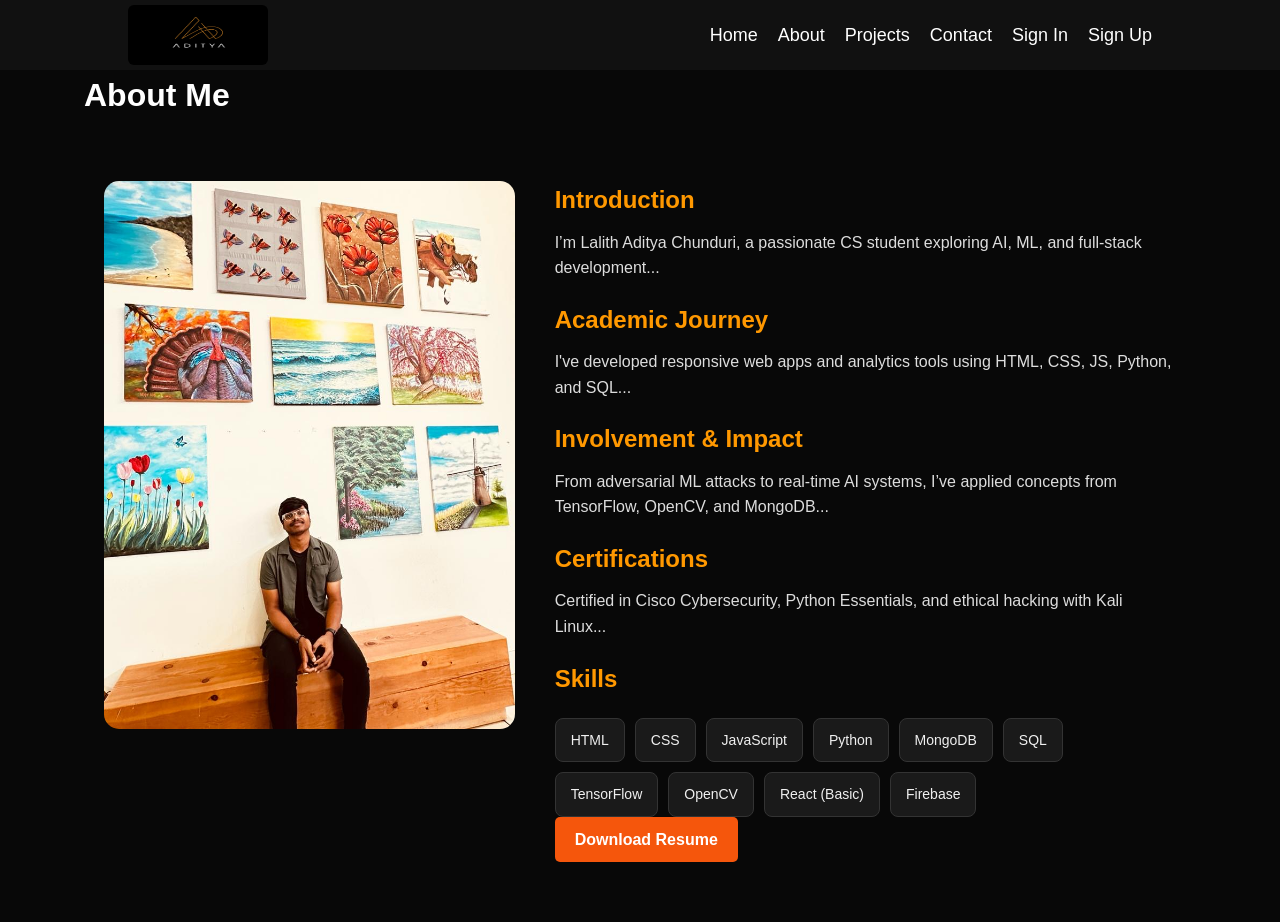
==== commit 0b3045c1: "Update about.html" ====
--- a/about.html
+++ b/about.html
@@ -143,70 +143,41 @@
       background: #d94700;
     }
 
-    #chatbot-container {
-      position: fixed;
-      bottom: 20px;
-      right: 20px;
-      z-index: 1000;
-    }
-
-    #chatbox {
-      display: none;
-      flex-direction: column;
-      width: 320px;
-      height: 420px;
-      background: #1e1e1e;
-      border-radius: 12px;
-      box-shadow: 0 0 20px rgba(0, 0, 0, 0.4);
-      padding: 10px;
-      color: #ffffff;
-      border: 1px solid var(--accent-color);
-    }
-
-    #chatbox.active {
-      display: flex;
-    }
-
-    #chat-messages {
-      flex: 1;
-      overflow-y: auto;
-      margin-bottom: 10px;
-      padding: 5px;
-      font-size: 14px;
-    }
-
-    #chat-input {
-      display: flex;
-    }
-
-    #chat-input input {
-      flex: 1;
-      padding: 10px;
-      border: none;
-      border-radius: 8px 0 0 8px;
-      outline: none;
-      background: #333;
-      color: white;
-    }
-
-    #chat-input button {
-      padding: 10px;
-      background: var(--accent-color);
-      color: white;
-      border: none;
-      border-radius: 0 8px 8px 0;
-      cursor: pointer;
-      font-weight: bold;
-    }
-
-    #chat-toggle {
-      background: var(--accent-color);
-      color: white;
-      border: none;
-      padding: 12px;
-      border-radius: 50%;
-      font-size: 20px;
-      cursor: pointer;
+    @media (max-width: 768px) {
+      .hamburger {
+        display: flex;
+      }
+
+      .nav-links {
+        display: none;
+        flex-direction: column;
+        width: 100%;
+        background-color: #111;
+        position: absolute;
+        top: 70px;
+        left: 0;
+        padding: 10px 0;
+        z-index: 100;
+      }
+
+      .nav-links.active {
+        display: flex;
+      }
+
+      .nav-links li a {
+        display: block;
+        padding: 12px 20px;
+        border-bottom: 1px solid #333;
+      }
+
+      .about-section {
+        flex-direction: column;
+        align-items: center;
+      }
+
+      .about-content {
+        text-align: center;
+      }
     }
   </style>
 </head>
@@ -236,71 +207,42 @@
       <div class="about-content">
         <h2>Introduction</h2>
         <p>I’m Lalith Aditya Chunduri, a passionate CS student exploring AI, ML, and full-stack development...</p>
-        <!-- Continue rest of unchanged content -->
-        <h2>Skill Set</h2>
+
+        <h2>Academic Journey</h2>
+        <p>I've developed responsive web apps and analytics tools using HTML, CSS, JS, Python, and SQL...</p>
+
+        <h2>Involvement & Impact</h2>
+        <p>From adversarial ML attacks to real-time AI systems, I’ve applied concepts from TensorFlow, OpenCV, and MongoDB...</p>
+
+        <h2>Certifications</h2>
+        <p>Certified in Cisco Cybersecurity, Python Essentials, and ethical hacking with Kali Linux...</p>
+
+        <h2>Skills</h2>
         <div class="skills-grid">
           <div class="skill-card">HTML</div>
           <div class="skill-card">CSS</div>
           <div class="skill-card">JavaScript</div>
           <div class="skill-card">Python</div>
-          <!-- Add more skills if needed -->
+          <div class="skill-card">MongoDB</div>
+          <div class="skill-card">SQL</div>
+          <div class="skill-card">TensorFlow</div>
+          <div class="skill-card">OpenCV</div>
+          <div class="skill-card">React (Basic)</div>
+          <div class="skill-card">Firebase</div>
         </div>
+
         <a href="files/Lalith_Resume.pdf" class="resume-btn" download>Download Resume</a>
       </div>
     </div>
   </div>
 
-  <div id="chatbot-container">
-    <button id="chat-toggle">💬</button>
-    <div id="chatbox">
-      <div id="chat-messages"></div>
-      <div id="chat-input">
-        <input type="text" id="user-message" placeholder="Ask me anything..." />
-        <button onclick="sendMessage()">Send</button>
-      </div>
-    </div>
-  </div>
-
   <script src="https://unpkg.com/aos@2.3.1/dist/aos.js"></script>
   <script>
     AOS.init();
-
     function toggleMenu() {
       const navLinks = document.getElementById("navLinks");
       navLinks.classList.toggle("active");
     }
-
-    document.getElementById("chat-toggle").onclick = function () {
-      document.getElementById("chatbox").classList.toggle("active");
-    };
-
-    async function sendMessage() {
-      const input = document.getElementById("user-message");
-      const message = input.value.trim();
-      if (!message) return;
-      appendMessage("You", message);
-      input.value = "";
-
-      try {
-        const res = await fetch("https://backend-portfolio-2f58.onrender.com/api/chat", {
-          method: "POST",
-          headers: { "Content-Type": "application/json" },
-          body: JSON.stringify({ message })
-        });
-        const data = await res.json();
-        appendMessage("Bot", data.reply || "No reply.");
-      } catch {
-        appendMessage("Bot", "Sorry, something went wrong.");
-      }
-    }
-
-    function appendMessage(sender, text) {
-      const chatMessages = document.getElementById("chat-messages");
-      const msg = document.createElement("div");
-      msg.textContent = `${sender}: ${text}`;
-      chatMessages.appendChild(msg);
-      chatMessages.scrollTop = chatMessages.scrollHeight;
-    }
   </script>
 
 </body>
--- a/style.css
+++ b/style.css
@@ -1,39 +1,150 @@
-/* Chatbot Styles */
+/* Reset and base layout */
+* {
+  margin: 0;
+  padding: 0;
+  box-sizing: border-box;
+  font-family: 'Poppins', sans-serif;
+}
+
+body {
+  background: #080808;
+  color: #fff;
+  line-height: 1.6;
+  scroll-behavior: smooth;
+}
+
+.container {
+  width: 90%;
+  max-width: 1200px;
+  margin: auto;
+  padding: 20px 0;
+}
+
+/* Navigation */
+nav {
+  display: flex;
+  justify-content: space-between;
+  align-items: center;
+  flex-wrap: wrap;
+  padding: 20px 0;
+}
+
+.logo {
+  width: 140px;
+}
+
+nav ul {
+  list-style: none;
+  display: flex;
+  gap: 20px;
+  flex-wrap: wrap;
+  justify-content: center;
+}
+
+nav ul li a {
+  color: white;
+  text-decoration: none;
+  font-size: 18px;
+  font-weight: bold;
+  position: relative;
+}
+
+nav ul li a::after {
+  content: '';
+  width: 0;
+  height: 3px;
+  background: #ff004f;
+  position: absolute;
+  left: 0;
+  bottom: -6px;
+  transition: width 0.3s;
+}
+
+nav ul li a:hover::after {
+  width: 100%;
+}
+
+/* Hero Section */
+.header-text {
+  margin-top: 10%;
+  font-size: 28px;
+  text-align: center;
+  padding: 0 10px;
+  animation: fadeInDown 1s ease-in-out;
+}
+
+.header-text h1 {
+  font-size: 50px;
+  margin-top: 20px;
+}
+
+.header-text h1 span {
+  color: #f5560c;
+}
+
+.footer-text {
+  margin: 20px auto;
+  text-align: center;
+  font-size: 16px;
+  opacity: 0.7;
+}
+
+/* Chatbot */
 #chatbot-container {
   position: fixed;
   bottom: 20px;
   right: 20px;
-  z-index: 1000;
+  z-index: 999;
 }
 
 #chatbox {
   display: none;
   flex-direction: column;
-  width: 320px;
-  height: 420px;
+  width: 300px;
+  height: 400px;
   background: #1e1e1e;
   border-radius: 12px;
-  box-shadow: 0 0 20px rgba(0, 0, 0, 0.4);
-  padding: 10px;
-  color: #ffffff;
-  border: 1px solid #f5560c;
+  box-shadow: 0 0 20px rgba(0,0,0,0.4);
+  padding: 12px;
+  color: white;
+  overflow: hidden;
 }
 
 #chatbox.active {
   display: flex;
+  animation: fadeInUp 0.3s ease;
 }
 
 #chat-messages {
   flex: 1;
   overflow-y: auto;
+  padding-right: 5px;
   margin-bottom: 10px;
-  padding: 5px;
-  font-size: 14px;
-  line-height: 1.4;
+  scrollbar-width: thin;
+}
+
+#chat-messages div {
+  margin-bottom: 10px;
+  padding: 8px 12px;
+  border-radius: 6px;
+  background: #2e2e2e;
+  max-width: 80%;
+  word-wrap: break-word;
+}
+
+#chat-messages div.bot {
+  background: #f5560c;
+  align-self: flex-start;
+}
+
+#chat-messages div.user {
+  background: #444;
+  align-self: flex-end;
 }
 
 #chat-input {
   display: flex;
+  margin-top: auto;
 }
 
 #chat-input input {
@@ -41,19 +152,18 @@
   padding: 10px;
   border: none;
   border-radius: 8px 0 0 8px;
-  outline: none;
-  background: #333;
+  background: #292929;
   color: white;
 }
 
 #chat-input button {
-  padding: 10px;
+  padding: 10px 14px;
   background: #f5560c;
   color: white;
   border: none;
   border-radius: 0 8px 8px 0;
   cursor: pointer;
-  font-weight: bold;
+  transition: background 0.3s;
 }
 
 #chat-input button:hover {
@@ -68,9 +178,42 @@
   border-radius: 50%;
   font-size: 20px;
   cursor: pointer;
-  box-shadow: 0 5px 10px rgba(0,0,0,0.3);
+  box-shadow: 0 0 10px rgba(245, 86, 12, 0.6);
+  transition: transform 0.3s;
 }
 
 #chat-toggle:hover {
-  background: #d94700;
-}
+  transform: scale(1.1);
+}
+
+/* Animations */
+@keyframes fadeInUp {
+  from { opacity: 0; transform: translateY(30px); }
+  to { opacity: 1; transform: translateY(0); }
+}
+
+@keyframes fadeInLeft {
+  from { opacity: 0; transform: translateX(-30px); }
+  to { opacity: 1; transform: translateX(0); }
+}
+
+@keyframes fadeInDown {
+  from { opacity: 0; transform: translateY(-30px); }
+  to { opacity: 1; transform: translateY(0); }
+}
+
+/* Media Queries */
+@media (max-width: 768px) {
+  nav ul {
+    flex-direction: column;
+    align-items: center;
+  }
+
+  .header-text h1 {
+    font-size: 36px;
+  }
+
+  .sub-title {
+    font-size: 36px;
+  }
+}
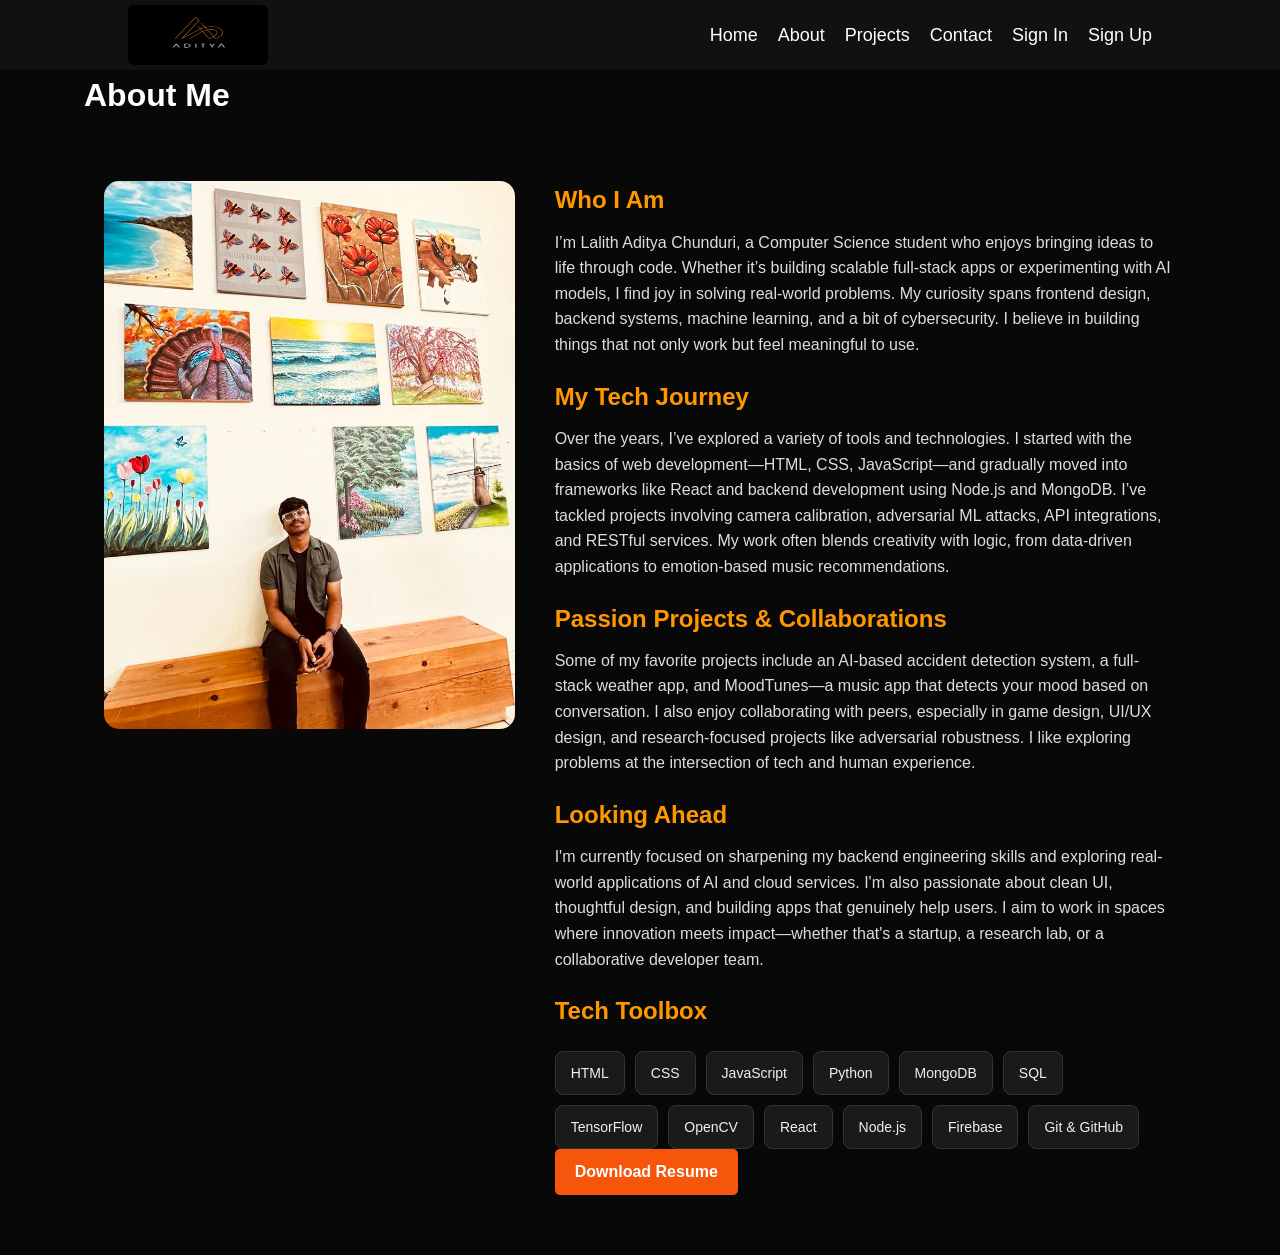
==== commit d097ce46: "Update about.html" ====
--- a/about.html
+++ b/about.html
@@ -205,31 +205,41 @@
         <img src="images/user.png" alt="Lalith Aditya photo" />
       </div>
       <div class="about-content">
-        <h2>Introduction</h2>
-        <p>I’m Lalith Aditya Chunduri, a passionate CS student exploring AI, ML, and full-stack development...</p>
-
-        <h2>Academic Journey</h2>
-        <p>I've developed responsive web apps and analytics tools using HTML, CSS, JS, Python, and SQL...</p>
-
-        <h2>Involvement & Impact</h2>
-        <p>From adversarial ML attacks to real-time AI systems, I’ve applied concepts from TensorFlow, OpenCV, and MongoDB...</p>
-
-        <h2>Certifications</h2>
-        <p>Certified in Cisco Cybersecurity, Python Essentials, and ethical hacking with Kali Linux...</p>
-
-        <h2>Skills</h2>
-        <div class="skills-grid">
-          <div class="skill-card">HTML</div>
-          <div class="skill-card">CSS</div>
-          <div class="skill-card">JavaScript</div>
-          <div class="skill-card">Python</div>
-          <div class="skill-card">MongoDB</div>
-          <div class="skill-card">SQL</div>
-          <div class="skill-card">TensorFlow</div>
-          <div class="skill-card">OpenCV</div>
-          <div class="skill-card">React (Basic)</div>
-          <div class="skill-card">Firebase</div>
-        </div>
+        <h2>Who I Am</h2>
+<p>
+  I’m Lalith Aditya Chunduri, a Computer Science student who enjoys bringing ideas to life through code. Whether it’s building scalable full-stack apps or experimenting with AI models, I find joy in solving real-world problems. My curiosity spans frontend design, backend systems, machine learning, and a bit of cybersecurity. I believe in building things that not only work but feel meaningful to use.
+</p>
+
+<h2>My Tech Journey</h2>
+<p>
+  Over the years, I’ve explored a variety of tools and technologies. I started with the basics of web development—HTML, CSS, JavaScript—and gradually moved into frameworks like React and backend development using Node.js and MongoDB. I’ve tackled projects involving camera calibration, adversarial ML attacks, API integrations, and RESTful services. My work often blends creativity with logic, from data-driven applications to emotion-based music recommendations.
+</p>
+
+<h2>Passion Projects & Collaborations</h2>
+<p>
+  Some of my favorite projects include an AI-based accident detection system, a full-stack weather app, and MoodTunes—a music app that detects your mood based on conversation. I also enjoy collaborating with peers, especially in game design, UI/UX design, and research-focused projects like adversarial robustness. I like exploring problems at the intersection of tech and human experience.
+</p>
+
+<h2>Looking Ahead</h2>
+<p>
+  I'm currently focused on sharpening my backend engineering skills and exploring real-world applications of AI and cloud services. I'm also passionate about clean UI, thoughtful design, and building apps that genuinely help users. I aim to work in spaces where innovation meets impact—whether that's a startup, a research lab, or a collaborative developer team.
+</p>
+
+<h2>Tech Toolbox</h2>
+<div class="skills-grid">
+  <div class="skill-card">HTML</div>
+  <div class="skill-card">CSS</div>
+  <div class="skill-card">JavaScript</div>
+  <div class="skill-card">Python</div>
+  <div class="skill-card">MongoDB</div>
+  <div class="skill-card">SQL</div>
+  <div class="skill-card">TensorFlow</div>
+  <div class="skill-card">OpenCV</div>
+  <div class="skill-card">React</div>
+  <div class="skill-card">Node.js</div>
+  <div class="skill-card">Firebase</div>
+  <div class="skill-card">Git & GitHub</div>
+</div>
 
         <a href="files/Lalith_Resume.pdf" class="resume-btn" download>Download Resume</a>
       </div>
--- a/style.css
+++ b/style.css
@@ -13,6 +13,7 @@
   scroll-behavior: smooth;
 }
 
+/* Container */
 .container {
   width: 90%;
   max-width: 1200px;
@@ -82,6 +83,18 @@
   color: #f5560c;
 }
 
+.typewriter {
+  overflow: hidden;
+  border-right: .15em solid orange;
+  white-space: nowrap;
+  animation: typing 2s steps(40, end), blink-caret .75s step-end infinite;
+}
+
+@keyframes typing {
+  from { width: 0 }
+  to { width: 100% }
+}
+
 .footer-text {
   margin: 20px auto;
   text-align: center;
@@ -94,25 +107,26 @@
   position: fixed;
   bottom: 20px;
   right: 20px;
-  z-index: 999;
+  z-index: 9999;
 }
 
 #chatbox {
   display: none;
   flex-direction: column;
-  width: 300px;
-  height: 400px;
+  width: 400px;
+  height: 550px;
   background: #1e1e1e;
-  border-radius: 12px;
+  border-radius: 16px;
   box-shadow: 0 0 20px rgba(0,0,0,0.4);
-  padding: 12px;
+  padding: 16px;
   color: white;
   overflow: hidden;
+  transition: all 0.3s ease-in-out;
 }
 
 #chatbox.active {
   display: flex;
-  animation: fadeInUp 0.3s ease;
+  animation: fadeInUp 0.4s ease;
 }
 
 #chat-messages {
@@ -121,6 +135,9 @@
   padding-right: 5px;
   margin-bottom: 10px;
   scrollbar-width: thin;
+  scroll-behavior: smooth;
+  display: flex;
+  flex-direction: column;
 }
 
 #chat-messages div {
@@ -149,20 +166,23 @@
 
 #chat-input input {
   flex: 1;
-  padding: 10px;
+  padding: 12px;
   border: none;
   border-radius: 8px 0 0 8px;
   background: #292929;
   color: white;
+  font-size: 15px;
 }
 
 #chat-input button {
-  padding: 10px 14px;
+  padding: 12px 16px;
   background: #f5560c;
   color: white;
   border: none;
   border-radius: 0 8px 8px 0;
   cursor: pointer;
+  font-size: 15px;
+  font-weight: bold;
   transition: background 0.3s;
 }
 
@@ -186,6 +206,29 @@
   transform: scale(1.1);
 }
 
+#suggested-questions {
+  display: flex;
+  flex-direction: column;
+  gap: 8px;
+  margin-bottom: 12px;
+}
+
+#suggested-questions button {
+  padding: 10px;
+  background: #f5560c;
+  color: white;
+  border: none;
+  border-radius: 6px;
+  cursor: pointer;
+  font-weight: bold;
+  font-size: 14px;
+  transition: background 0.3s ease;
+}
+
+#suggested-questions button:hover {
+  background: #d94700;
+}
+
 /* Animations */
 @keyframes fadeInUp {
   from { opacity: 0; transform: translateY(30px); }
@@ -214,6 +257,22 @@
   }
 
   .sub-title {
-    font-size: 36px;
-  }
-}
+    font-size: 30px;
+  }
+
+  #chatbox {
+    width: 90%;
+    height: 500px;
+    right: 5%;
+  }
+
+  #suggested-questions button {
+    font-size: 13px;
+    padding: 8px;
+  }
+
+  #chat-input input,
+  #chat-input button {
+    font-size: 13px;
+  }
+}
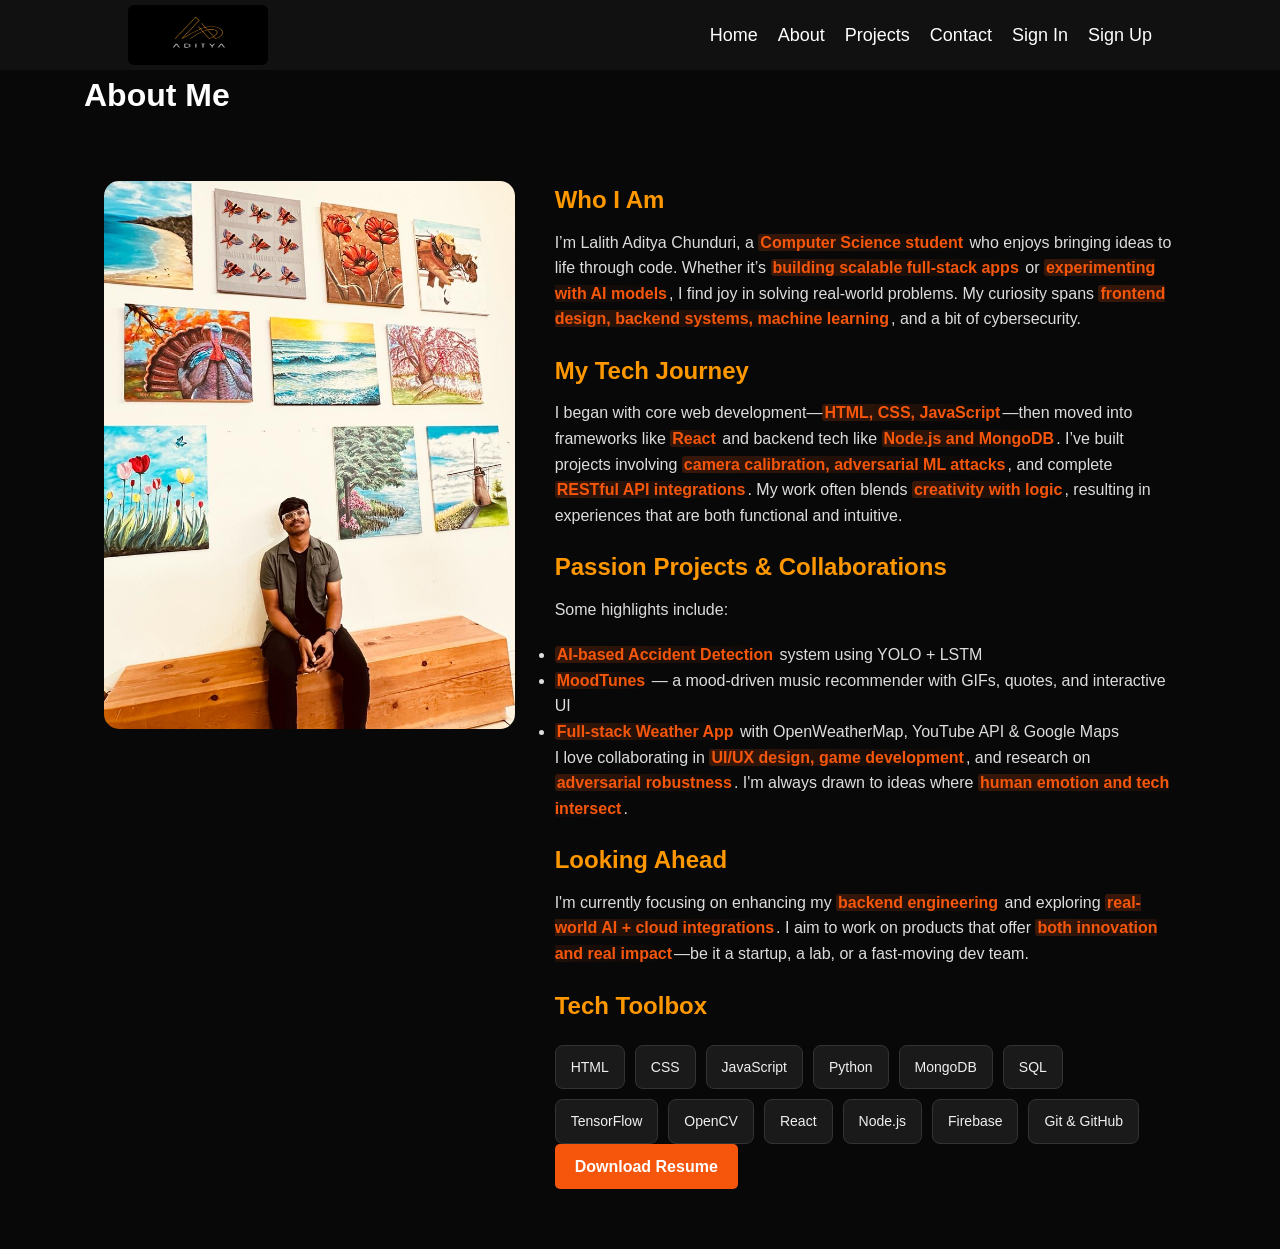
==== commit 1e7494fd: "Update about.html" ====
--- a/about.html
+++ b/about.html
@@ -34,6 +34,14 @@
       background-color: #111;
       padding: 0 10%;
     }
+    .highlight {
+  color: #f5560c;
+  font-weight: bold;
+  background: linear-gradient(to right, #f5560c33, transparent);
+  padding: 0 2px;
+  border-radius: 3px;
+}
+
 
     .logo {
       height: 60px;
@@ -207,22 +215,28 @@
       <div class="about-content">
         <h2>Who I Am</h2>
 <p>
-  I’m Lalith Aditya Chunduri, a Computer Science student who enjoys bringing ideas to life through code. Whether it’s building scalable full-stack apps or experimenting with AI models, I find joy in solving real-world problems. My curiosity spans frontend design, backend systems, machine learning, and a bit of cybersecurity. I believe in building things that not only work but feel meaningful to use.
+  I’m Lalith Aditya Chunduri, a <span class="highlight">Computer Science student</span> who enjoys bringing ideas to life through code. Whether it’s <span class="highlight">building scalable full-stack apps</span> or <span class="highlight">experimenting with AI models</span>, I find joy in solving real-world problems. My curiosity spans <span class="highlight">frontend design, backend systems, machine learning</span>, and a bit of cybersecurity.
 </p>
 
 <h2>My Tech Journey</h2>
 <p>
-  Over the years, I’ve explored a variety of tools and technologies. I started with the basics of web development—HTML, CSS, JavaScript—and gradually moved into frameworks like React and backend development using Node.js and MongoDB. I’ve tackled projects involving camera calibration, adversarial ML attacks, API integrations, and RESTful services. My work often blends creativity with logic, from data-driven applications to emotion-based music recommendations.
+  I began with core web development—<span class="highlight">HTML, CSS, JavaScript</span>—then moved into frameworks like <span class="highlight">React</span> and backend tech like <span class="highlight">Node.js and MongoDB</span>. I’ve built projects involving <span class="highlight">camera calibration, adversarial ML attacks</span>, and complete <span class="highlight">RESTful API integrations</span>. My work often blends <span class="highlight">creativity with logic</span>, resulting in experiences that are both functional and intuitive.
 </p>
 
 <h2>Passion Projects & Collaborations</h2>
 <p>
-  Some of my favorite projects include an AI-based accident detection system, a full-stack weather app, and MoodTunes—a music app that detects your mood based on conversation. I also enjoy collaborating with peers, especially in game design, UI/UX design, and research-focused projects like adversarial robustness. I like exploring problems at the intersection of tech and human experience.
+  Some highlights include:
+  <ul>
+    <li><span class="highlight">AI-based Accident Detection</span> system using YOLO + LSTM</li>
+    <li><span class="highlight">MoodTunes</span> — a mood-driven music recommender with GIFs, quotes, and interactive UI</li>
+    <li><span class="highlight">Full-stack Weather App</span> with OpenWeatherMap, YouTube API & Google Maps</li>
+  </ul>
+  I love collaborating in <span class="highlight">UI/UX design, game development</span>, and research on <span class="highlight">adversarial robustness</span>. I'm always drawn to ideas where <span class="highlight">human emotion and tech intersect</span>.
 </p>
 
 <h2>Looking Ahead</h2>
 <p>
-  I'm currently focused on sharpening my backend engineering skills and exploring real-world applications of AI and cloud services. I'm also passionate about clean UI, thoughtful design, and building apps that genuinely help users. I aim to work in spaces where innovation meets impact—whether that's a startup, a research lab, or a collaborative developer team.
+  I'm currently focusing on enhancing my <span class="highlight">backend engineering</span> and exploring <span class="highlight">real-world AI + cloud integrations</span>. I aim to work on products that offer <span class="highlight">both innovation and real impact</span>—be it a startup, a lab, or a fast-moving dev team.
 </p>
 
 <h2>Tech Toolbox</h2>
@@ -241,6 +255,7 @@
   <div class="skill-card">Git & GitHub</div>
 </div>
 
+
         <a href="files/Lalith_Resume.pdf" class="resume-btn" download>Download Resume</a>
       </div>
     </div>
@@ -253,6 +268,7 @@
       const navLinks = document.getElementById("navLinks");
       navLinks.classList.toggle("active");
     }
+    
   </script>
 
 </body>
